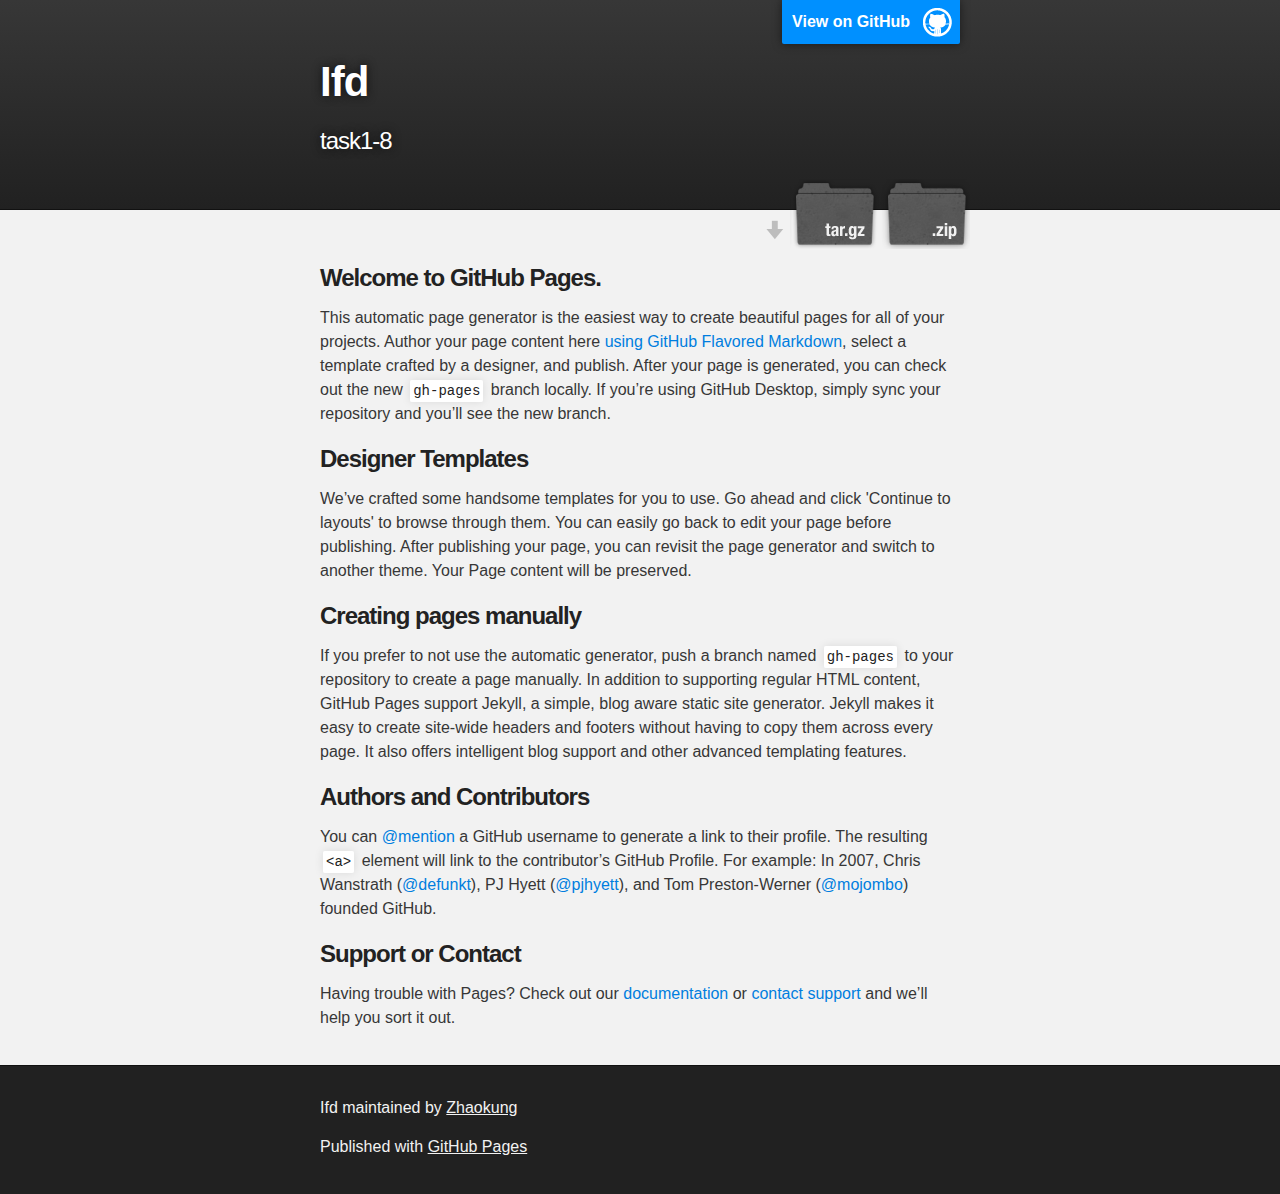
==== index.html @ 6e80ce36 "Create gh-pages branch via GitHub" ====
<!DOCTYPE html>
<html>

  <head>
    <meta charset='utf-8'>
    <meta http-equiv="X-UA-Compatible" content="chrome=1">
    <meta name="description" content="Ifd : task1-8">

    <link rel="stylesheet" type="text/css" media="screen" href="stylesheets/stylesheet.css">

    <title>Ifd</title>
  </head>

  <body>

    <!-- HEADER -->
    <div id="header_wrap" class="outer">
        <header class="inner">
          <a id="forkme_banner" href="https://github.com/Zhaokung/ifd">View on GitHub</a>

          <h1 id="project_title">Ifd</h1>
          <h2 id="project_tagline">task1-8</h2>

            <section id="downloads">
              <a class="zip_download_link" href="https://github.com/Zhaokung/ifd/zipball/master">Download this project as a .zip file</a>
              <a class="tar_download_link" href="https://github.com/Zhaokung/ifd/tarball/master">Download this project as a tar.gz file</a>
            </section>
        </header>
    </div>

    <!-- MAIN CONTENT -->
    <div id="main_content_wrap" class="outer">
      <section id="main_content" class="inner">
        <h3>
<a id="welcome-to-github-pages" class="anchor" href="#welcome-to-github-pages" aria-hidden="true"><span aria-hidden="true" class="octicon octicon-link"></span></a>Welcome to GitHub Pages.</h3>

<p>This automatic page generator is the easiest way to create beautiful pages for all of your projects. Author your page content here <a href="https://guides.github.com/features/mastering-markdown/">using GitHub Flavored Markdown</a>, select a template crafted by a designer, and publish. After your page is generated, you can check out the new <code>gh-pages</code> branch locally. If you’re using GitHub Desktop, simply sync your repository and you’ll see the new branch.</p>

<h3>
<a id="designer-templates" class="anchor" href="#designer-templates" aria-hidden="true"><span aria-hidden="true" class="octicon octicon-link"></span></a>Designer Templates</h3>

<p>We’ve crafted some handsome templates for you to use. Go ahead and click 'Continue to layouts' to browse through them. You can easily go back to edit your page before publishing. After publishing your page, you can revisit the page generator and switch to another theme. Your Page content will be preserved.</p>

<h3>
<a id="creating-pages-manually" class="anchor" href="#creating-pages-manually" aria-hidden="true"><span aria-hidden="true" class="octicon octicon-link"></span></a>Creating pages manually</h3>

<p>If you prefer to not use the automatic generator, push a branch named <code>gh-pages</code> to your repository to create a page manually. In addition to supporting regular HTML content, GitHub Pages support Jekyll, a simple, blog aware static site generator. Jekyll makes it easy to create site-wide headers and footers without having to copy them across every page. It also offers intelligent blog support and other advanced templating features.</p>

<h3>
<a id="authors-and-contributors" class="anchor" href="#authors-and-contributors" aria-hidden="true"><span aria-hidden="true" class="octicon octicon-link"></span></a>Authors and Contributors</h3>

<p>You can <a href="https://help.github.com/articles/basic-writing-and-formatting-syntax/#mentioning-users-and-teams" class="user-mention">@mention</a> a GitHub username to generate a link to their profile. The resulting <code>&lt;a&gt;</code> element will link to the contributor’s GitHub Profile. For example: In 2007, Chris Wanstrath (<a href="https://github.com/defunkt" class="user-mention">@defunkt</a>), PJ Hyett (<a href="https://github.com/pjhyett" class="user-mention">@pjhyett</a>), and Tom Preston-Werner (<a href="https://github.com/mojombo" class="user-mention">@mojombo</a>) founded GitHub.</p>

<h3>
<a id="support-or-contact" class="anchor" href="#support-or-contact" aria-hidden="true"><span aria-hidden="true" class="octicon octicon-link"></span></a>Support or Contact</h3>

<p>Having trouble with Pages? Check out our <a href="https://help.github.com/pages">documentation</a> or <a href="https://github.com/contact">contact support</a> and we’ll help you sort it out.</p>
      </section>
    </div>

    <!-- FOOTER  -->
    <div id="footer_wrap" class="outer">
      <footer class="inner">
        <p class="copyright">Ifd maintained by <a href="https://github.com/Zhaokung">Zhaokung</a></p>
        <p>Published with <a href="https://pages.github.com">GitHub Pages</a></p>
      </footer>
    </div>

    

  </body>
</html>
---- stylesheets/stylesheet.css ----
/*******************************************************************************
Slate Theme for GitHub Pages
by Jason Costello, @jsncostello
*******************************************************************************/

@import url(github-light.css);

/*******************************************************************************
MeyerWeb Reset
*******************************************************************************/

html, body, div, span, applet, object, iframe,
h1, h2, h3, h4, h5, h6, p, blockquote, pre,
a, abbr, acronym, address, big, cite, code,
del, dfn, em, img, ins, kbd, q, s, samp,
small, strike, strong, sub, sup, tt, var,
b, u, i, center,
dl, dt, dd, ol, ul, li,
fieldset, form, label, legend,
table, caption, tbody, tfoot, thead, tr, th, td,
article, aside, canvas, details, embed,
figure, figcaption, footer, header, hgroup,
menu, nav, output, ruby, section, summary,
time, mark, audio, video {
  margin: 0;
  padding: 0;
  border: 0;
  font: inherit;
  vertical-align: baseline;
}

/* HTML5 display-role reset for older browsers */
article, aside, details, figcaption, figure,
footer, header, hgroup, menu, nav, section {
  display: block;
}

ol, ul {
  list-style: none;
}

table {
  border-collapse: collapse;
  border-spacing: 0;
}

/*******************************************************************************
Theme Styles
*******************************************************************************/

body {
  box-sizing: border-box;
  color:#373737;
  background: #212121;
  font-size: 16px;
  font-family: 'Myriad Pro', Calibri, Helvetica, Arial, sans-serif;
  line-height: 1.5;
  -webkit-font-smoothing: antialiased;
}

h1, h2, h3, h4, h5, h6 {
  margin: 10px 0;
  font-weight: 700;
  color:#222222;
  font-family: 'Lucida Grande', 'Calibri', Helvetica, Arial, sans-serif;
  letter-spacing: -1px;
}

h1 {
  font-size: 36px;
  font-weight: 700;
}

h2 {
  padding-bottom: 10px;
  font-size: 32px;
  background: url('../images/bg_hr.png') repeat-x bottom;
}

h3 {
  font-size: 24px;
}

h4 {
  font-size: 21px;
}

h5 {
  font-size: 18px;
}

h6 {
  font-size: 16px;
}

p {
  margin: 10px 0 15px 0;
}

footer p {
  color: #f2f2f2;
}

a {
  text-decoration: none;
  color: #007edf;
  text-shadow: none;

  transition: color 0.5s ease;
  transition: text-shadow 0.5s ease;
  -webkit-transition: color 0.5s ease;
  -webkit-transition: text-shadow 0.5s ease;
  -moz-transition: color 0.5s ease;
  -moz-transition: text-shadow 0.5s ease;
  -o-transition: color 0.5s ease;
  -o-transition: text-shadow 0.5s ease;
  -ms-transition: color 0.5s ease;
  -ms-transition: text-shadow 0.5s ease;
}

a:hover, a:focus {text-decoration: underline;}

footer a {
  color: #F2F2F2;
  text-decoration: underline;
}

em {
  font-style: italic;
}

strong {
  font-weight: bold;
}

img {
  position: relative;
  margin: 0 auto;
  max-width: 739px;
  padding: 5px;
  margin: 10px 0 10px 0;
  border: 1px solid #ebebeb;

  box-shadow: 0 0 5px #ebebeb;
  -webkit-box-shadow: 0 0 5px #ebebeb;
  -moz-box-shadow: 0 0 5px #ebebeb;
  -o-box-shadow: 0 0 5px #ebebeb;
  -ms-box-shadow: 0 0 5px #ebebeb;
}

p img {
  display: inline;
  margin: 0;
  padding: 0;
  vertical-align: middle;
  text-align: center;
  border: none;
}

pre, code {
  width: 100%;
  color: #222;
  background-color: #fff;

  font-family: Monaco, "Bitstream Vera Sans Mono", "Lucida Console", Terminal, monospace;
  font-size: 14px;

  border-radius: 2px;
  -moz-border-radius: 2px;
  -webkit-border-radius: 2px;
}

pre {
  width: 100%;
  padding: 10px;
  box-shadow: 0 0 10px rgba(0,0,0,.1);
  overflow: auto;
}

code {
  padding: 3px;
  margin: 0 3px;
  box-shadow: 0 0 10px rgba(0,0,0,.1);
}

pre code {
  display: block;
  box-shadow: none;
}

blockquote {
  color: #666;
  margin-bottom: 20px;
  padding: 0 0 0 20px;
  border-left: 3px solid #bbb;
}


ul, ol, dl {
  margin-bottom: 15px
}

ul {
  list-style-position: inside;
  list-style: disc;
  padding-left: 20px;
}

ol {
  list-style-position: inside;
  list-style: decimal;
  padding-left: 20px;
}

dl dt {
  font-weight: bold;
}

dl dd {
  padding-left: 20px;
  font-style: italic;
}

dl p {
  padding-left: 20px;
  font-style: italic;
}

hr {
  height: 1px;
  margin-bottom: 5px;
  border: none;
  background: url('../images/bg_hr.png') repeat-x center;
}

table {
  border: 1px solid #373737;
  margin-bottom: 20px;
  text-align: left;
 }

th {
  font-family: 'Lucida Grande', 'Helvetica Neue', Helvetica, Arial, sans-serif;
  padding: 10px;
  background: #373737;
  color: #fff;
 }

td {
  padding: 10px;
  border: 1px solid #373737;
 }

form {
  background: #f2f2f2;
  padding: 20px;
}

/*******************************************************************************
Full-Width Styles
*******************************************************************************/

.outer {
  width: 100%;
}

.inner {
  position: relative;
  max-width: 640px;
  padding: 20px 10px;
  margin: 0 auto;
}

#forkme_banner {
  display: block;
  position: absolute;
  top:0;
  right: 10px;
  z-index: 10;
  padding: 10px 50px 10px 10px;
  color: #fff;
  background: url('../images/blacktocat.png') #0090ff no-repeat 95% 50%;
  font-weight: 700;
  box-shadow: 0 0 10px rgba(0,0,0,.5);
  border-bottom-left-radius: 2px;
  border-bottom-right-radius: 2px;
}

#header_wrap {
  background: #212121;
  background: -moz-linear-gradient(top, #373737, #212121);
  background: -webkit-linear-gradient(top, #373737, #212121);
  background: -ms-linear-gradient(top, #373737, #212121);
  background: -o-linear-gradient(top, #373737, #212121);
  background: linear-gradient(top, #373737, #212121);
}

#header_wrap .inner {
  padding: 50px 10px 30px 10px;
}

#project_title {
  margin: 0;
  color: #fff;
  font-size: 42px;
  font-weight: 700;
  text-shadow: #111 0px 0px 10px;
}

#project_tagline {
  color: #fff;
  font-size: 24px;
  font-weight: 300;
  background: none;
  text-shadow: #111 0px 0px 10px;
}

#downloads {
  position: absolute;
  width: 210px;
  z-index: 10;
  bottom: -40px;
  right: 0;
  height: 70px;
  background: url('../images/icon_download.png') no-repeat 0% 90%;
}

.zip_download_link {
  display: block;
  float: right;
  width: 90px;
  height:70px;
  text-indent: -5000px;
  overflow: hidden;
  background: url(../images/sprite_download.png) no-repeat bottom left;
}

.tar_download_link {
  display: block;
  float: right;
  width: 90px;
  height:70px;
  text-indent: -5000px;
  overflow: hidden;
  background: url(../images/sprite_download.png) no-repeat bottom right;
  margin-left: 10px;
}

.zip_download_link:hover {
  background: url(../images/sprite_download.png) no-repeat top left;
}

.tar_download_link:hover {
  background: url(../images/sprite_download.png) no-repeat top right;
}

#main_content_wrap {
  background: #f2f2f2;
  border-top: 1px solid #111;
  border-bottom: 1px solid #111;
}

#main_content {
  padding-top: 40px;
}

#footer_wrap {
  background: #212121;
}



/*******************************************************************************
Small Device Styles
*******************************************************************************/

@media screen and (max-width: 480px) {
  body {
    font-size:14px;
  }

  #downloads {
    display: none;
  }

  .inner {
    min-width: 320px;
    max-width: 480px;
  }

  #project_title {
  font-size: 32px;
  }

  h1 {
    font-size: 28px;
  }

  h2 {
    font-size: 24px;
  }

  h3 {
    font-size: 21px;
  }

  h4 {
    font-size: 18px;
  }

  h5 {
    font-size: 14px;
  }

  h6 {
    font-size: 12px;
  }

  code, pre {
    min-width: 320px;
    max-width: 480px;
    font-size: 11px;
  }

}
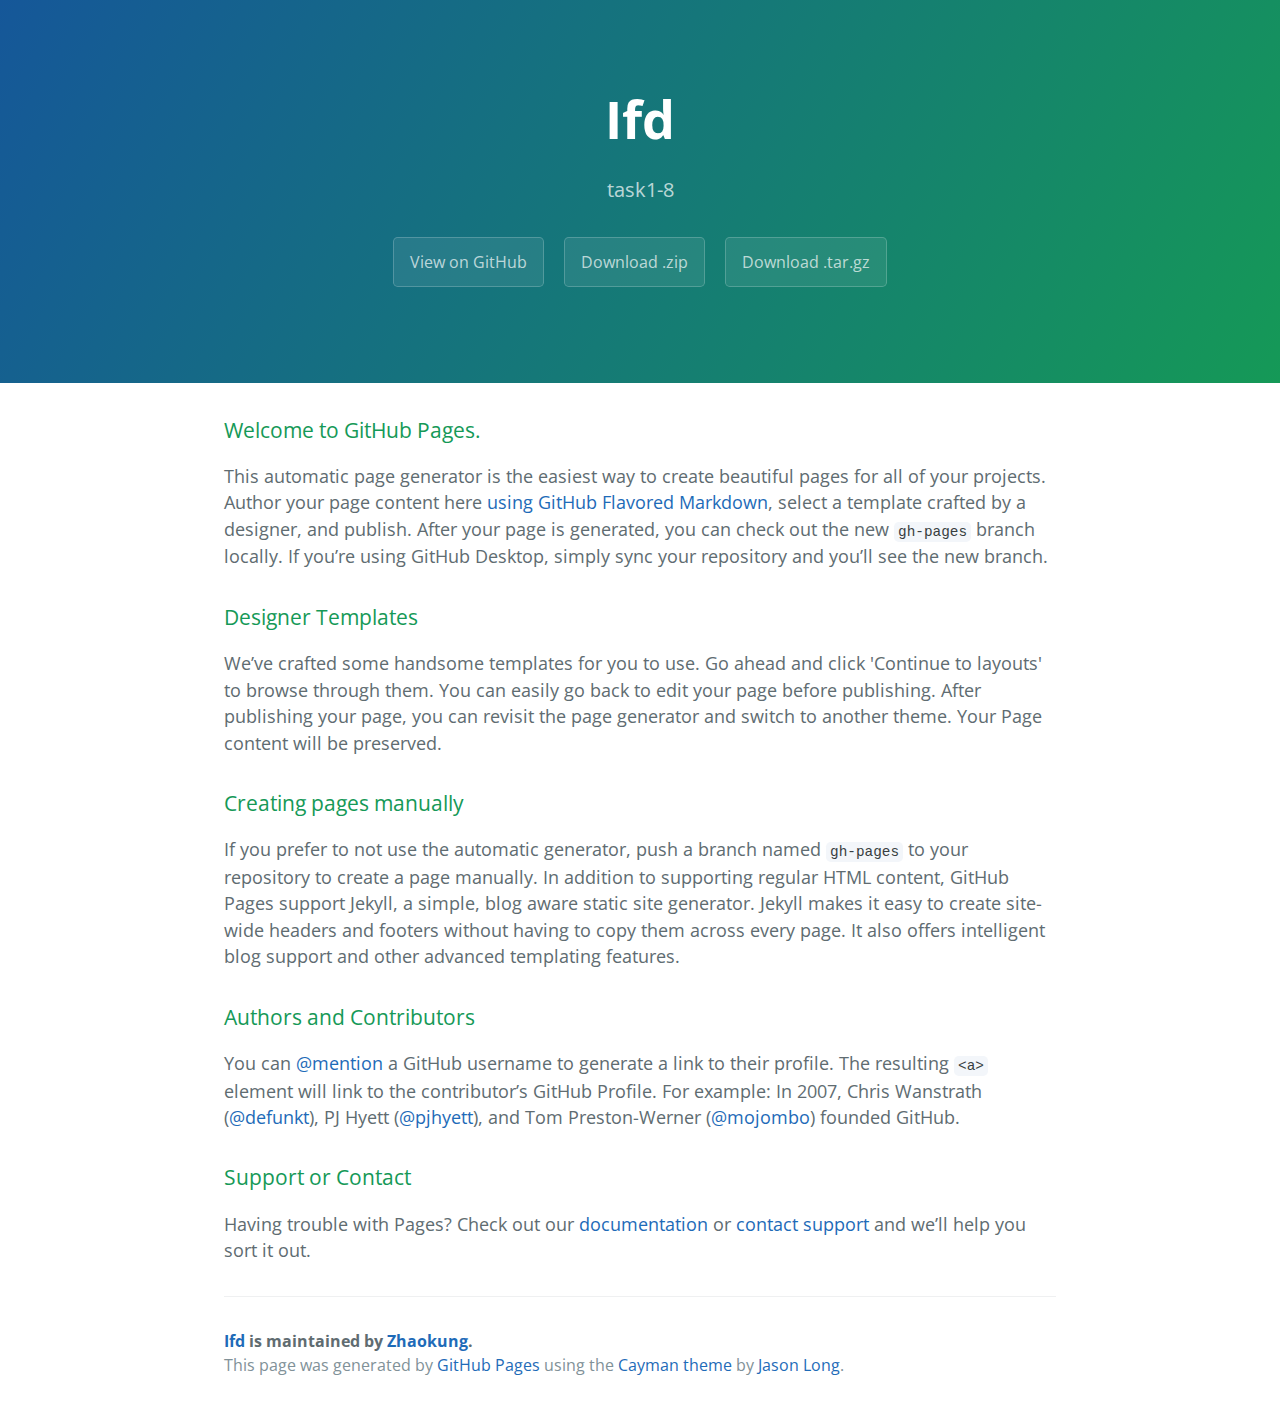
==== commit 63d2fb65: "Create gh-pages branch via GitHub" ====
--- a/index.html
+++ b/index.html
@@ -1,37 +1,25 @@
 <!DOCTYPE html>
-<html>
+<html lang="en-us">
+  <head>
+    <meta charset="UTF-8">
+    <title>Ifd by Zhaokung</title>
+    <meta name="viewport" content="width=device-width, initial-scale=1">
+    <link rel="stylesheet" type="text/css" href="stylesheets/normalize.css" media="screen">
+    <link href='https://fonts.googleapis.com/css?family=Open+Sans:400,700' rel='stylesheet' type='text/css'>
+    <link rel="stylesheet" type="text/css" href="stylesheets/stylesheet.css" media="screen">
+    <link rel="stylesheet" type="text/css" href="stylesheets/github-light.css" media="screen">
+  </head>
+  <body>
+    <section class="page-header">
+      <h1 class="project-name">Ifd</h1>
+      <h2 class="project-tagline">task1-8</h2>
+      <a href="https://github.com/Zhaokung/ifd" class="btn">View on GitHub</a>
+      <a href="https://github.com/Zhaokung/ifd/zipball/master" class="btn">Download .zip</a>
+      <a href="https://github.com/Zhaokung/ifd/tarball/master" class="btn">Download .tar.gz</a>
+    </section>
 
-  <head>
-    <meta charset='utf-8'>
-    <meta http-equiv="X-UA-Compatible" content="chrome=1">
-    <meta name="description" content="Ifd : task1-8">
-
-    <link rel="stylesheet" type="text/css" media="screen" href="stylesheets/stylesheet.css">
-
-    <title>Ifd</title>
-  </head>
-
-  <body>
-
-    <!-- HEADER -->
-    <div id="header_wrap" class="outer">
-        <header class="inner">
-          <a id="forkme_banner" href="https://github.com/Zhaokung/ifd">View on GitHub</a>
-
-          <h1 id="project_title">Ifd</h1>
-          <h2 id="project_tagline">task1-8</h2>
-
-            <section id="downloads">
-              <a class="zip_download_link" href="https://github.com/Zhaokung/ifd/zipball/master">Download this project as a .zip file</a>
-              <a class="tar_download_link" href="https://github.com/Zhaokung/ifd/tarball/master">Download this project as a tar.gz file</a>
-            </section>
-        </header>
-    </div>
-
-    <!-- MAIN CONTENT -->
-    <div id="main_content_wrap" class="outer">
-      <section id="main_content" class="inner">
-        <h3>
+    <section class="main-content">
+      <h3>
 <a id="welcome-to-github-pages" class="anchor" href="#welcome-to-github-pages" aria-hidden="true"><span aria-hidden="true" class="octicon octicon-link"></span></a>Welcome to GitHub Pages.</h3>
 
 <p>This automatic page generator is the easiest way to create beautiful pages for all of your projects. Author your page content here <a href="https://guides.github.com/features/mastering-markdown/">using GitHub Flavored Markdown</a>, select a template crafted by a designer, and publish. After your page is generated, you can check out the new <code>gh-pages</code> branch locally. If you’re using GitHub Desktop, simply sync your repository and you’ll see the new branch.</p>
@@ -55,18 +43,15 @@
 <a id="support-or-contact" class="anchor" href="#support-or-contact" aria-hidden="true"><span aria-hidden="true" class="octicon octicon-link"></span></a>Support or Contact</h3>
 
 <p>Having trouble with Pages? Check out our <a href="https://help.github.com/pages">documentation</a> or <a href="https://github.com/contact">contact support</a> and we’ll help you sort it out.</p>
-      </section>
-    </div>
 
-    <!-- FOOTER  -->
-    <div id="footer_wrap" class="outer">
-      <footer class="inner">
-        <p class="copyright">Ifd maintained by <a href="https://github.com/Zhaokung">Zhaokung</a></p>
-        <p>Published with <a href="https://pages.github.com">GitHub Pages</a></p>
+      <footer class="site-footer">
+        <span class="site-footer-owner"><a href="https://github.com/Zhaokung/ifd">Ifd</a> is maintained by <a href="https://github.com/Zhaokung">Zhaokung</a>.</span>
+
+        <span class="site-footer-credits">This page was generated by <a href="https://pages.github.com">GitHub Pages</a> using the <a href="https://github.com/jasonlong/cayman-theme">Cayman theme</a> by <a href="https://twitter.com/jasonlong">Jason Long</a>.</span>
       </footer>
-    </div>
 
-    
+    </section>
 
+  
   </body>
 </html>
--- a/stylesheets/stylesheet.css
+++ b/stylesheets/stylesheet.css
@@ -1,425 +1,245 @@
-/*******************************************************************************
-Slate Theme for GitHub Pages
-by Jason Costello, @jsncostello
-*******************************************************************************/
-
-@import url(github-light.css);
-
-/*******************************************************************************
-MeyerWeb Reset
-*******************************************************************************/
-
-html, body, div, span, applet, object, iframe,
-h1, h2, h3, h4, h5, h6, p, blockquote, pre,
-a, abbr, acronym, address, big, cite, code,
-del, dfn, em, img, ins, kbd, q, s, samp,
-small, strike, strong, sub, sup, tt, var,
-b, u, i, center,
-dl, dt, dd, ol, ul, li,
-fieldset, form, label, legend,
-table, caption, tbody, tfoot, thead, tr, th, td,
-article, aside, canvas, details, embed,
-figure, figcaption, footer, header, hgroup,
-menu, nav, output, ruby, section, summary,
-time, mark, audio, video {
+* {
+  box-sizing: border-box; }
+
+body {
+  padding: 0;
   margin: 0;
+  font-family: "Open Sans", "Helvetica Neue", Helvetica, Arial, sans-serif;
+  font-size: 16px;
+  line-height: 1.5;
+  color: #606c71; }
+
+a {
+  color: #1e6bb8;
+  text-decoration: none; }
+  a:hover {
+    text-decoration: underline; }
+
+.btn {
+  display: inline-block;
+  margin-bottom: 1rem;
+  color: rgba(255, 255, 255, 0.7);
+  background-color: rgba(255, 255, 255, 0.08);
+  border-color: rgba(255, 255, 255, 0.2);
+  border-style: solid;
+  border-width: 1px;
+  border-radius: 0.3rem;
+  transition: color 0.2s, background-color 0.2s, border-color 0.2s; }
+  .btn + .btn {
+    margin-left: 1rem; }
+
+.btn:hover {
+  color: rgba(255, 255, 255, 0.8);
+  text-decoration: none;
+  background-color: rgba(255, 255, 255, 0.2);
+  border-color: rgba(255, 255, 255, 0.3); }
+
+@media screen and (min-width: 64em) {
+  .btn {
+    padding: 0.75rem 1rem; } }
+
+@media screen and (min-width: 42em) and (max-width: 64em) {
+  .btn {
+    padding: 0.6rem 0.9rem;
+    font-size: 0.9rem; } }
+
+@media screen and (max-width: 42em) {
+  .btn {
+    display: block;
+    width: 100%;
+    padding: 0.75rem;
+    font-size: 0.9rem; }
+    .btn + .btn {
+      margin-top: 1rem;
+      margin-left: 0; } }
+
+.page-header {
+  color: #fff;
+  text-align: center;
+  background-color: #159957;
+  background-image: linear-gradient(120deg, #155799, #159957); }
+
+@media screen and (min-width: 64em) {
+  .page-header {
+    padding: 5rem 6rem; } }
+
+@media screen and (min-width: 42em) and (max-width: 64em) {
+  .page-header {
+    padding: 3rem 4rem; } }
+
+@media screen and (max-width: 42em) {
+  .page-header {
+    padding: 2rem 1rem; } }
+
+.project-name {
+  margin-top: 0;
+  margin-bottom: 0.1rem; }
+
+@media screen and (min-width: 64em) {
+  .project-name {
+    font-size: 3.25rem; } }
+
+@media screen and (min-width: 42em) and (max-width: 64em) {
+  .project-name {
+    font-size: 2.25rem; } }
+
+@media screen and (max-width: 42em) {
+  .project-name {
+    font-size: 1.75rem; } }
+
+.project-tagline {
+  margin-bottom: 2rem;
+  font-weight: normal;
+  opacity: 0.7; }
+
+@media screen and (min-width: 64em) {
+  .project-tagline {
+    font-size: 1.25rem; } }
+
+@media screen and (min-width: 42em) and (max-width: 64em) {
+  .project-tagline {
+    font-size: 1.15rem; } }
+
+@media screen and (max-width: 42em) {
+  .project-tagline {
+    font-size: 1rem; } }
+
+.main-content :first-child {
+  margin-top: 0; }
+.main-content img {
+  max-width: 100%; }
+.main-content h1, .main-content h2, .main-content h3, .main-content h4, .main-content h5, .main-content h6 {
+  margin-top: 2rem;
+  margin-bottom: 1rem;
+  font-weight: normal;
+  color: #159957; }
+.main-content p {
+  margin-bottom: 1em; }
+.main-content code {
+  padding: 2px 4px;
+  font-family: Consolas, "Liberation Mono", Menlo, Courier, monospace;
+  font-size: 0.9rem;
+  color: #383e41;
+  background-color: #f3f6fa;
+  border-radius: 0.3rem; }
+.main-content pre {
+  padding: 0.8rem;
+  margin-top: 0;
+  margin-bottom: 1rem;
+  font: 1rem Consolas, "Liberation Mono", Menlo, Courier, monospace;
+  color: #567482;
+  word-wrap: normal;
+  background-color: #f3f6fa;
+  border: solid 1px #dce6f0;
+  border-radius: 0.3rem; }
+  .main-content pre > code {
+    padding: 0;
+    margin: 0;
+    font-size: 0.9rem;
+    color: #567482;
+    word-break: normal;
+    white-space: pre;
+    background: transparent;
+    border: 0; }
+.main-content .highlight {
+  margin-bottom: 1rem; }
+  .main-content .highlight pre {
+    margin-bottom: 0;
+    word-break: normal; }
+.main-content .highlight pre, .main-content pre {
+  padding: 0.8rem;
+  overflow: auto;
+  font-size: 0.9rem;
+  line-height: 1.45;
+  border-radius: 0.3rem; }
+.main-content pre code, .main-content pre tt {
+  display: inline;
+  max-width: initial;
   padding: 0;
-  border: 0;
-  font: inherit;
-  vertical-align: baseline;
-}
-
-/* HTML5 display-role reset for older browsers */
-article, aside, details, figcaption, figure,
-footer, header, hgroup, menu, nav, section {
+  margin: 0;
+  overflow: initial;
+  line-height: inherit;
+  word-wrap: normal;
+  background-color: transparent;
+  border: 0; }
+  .main-content pre code:before, .main-content pre code:after, .main-content pre tt:before, .main-content pre tt:after {
+    content: normal; }
+.main-content ul, .main-content ol {
+  margin-top: 0; }
+.main-content blockquote {
+  padding: 0 1rem;
+  margin-left: 0;
+  color: #819198;
+  border-left: 0.3rem solid #dce6f0; }
+  .main-content blockquote > :first-child {
+    margin-top: 0; }
+  .main-content blockquote > :last-child {
+    margin-bottom: 0; }
+.main-content table {
   display: block;
-}
-
-ol, ul {
-  list-style: none;
-}
-
-table {
-  border-collapse: collapse;
-  border-spacing: 0;
-}
-
-/*******************************************************************************
-Theme Styles
-*******************************************************************************/
-
-body {
-  box-sizing: border-box;
-  color:#373737;
-  background: #212121;
-  font-size: 16px;
-  font-family: 'Myriad Pro', Calibri, Helvetica, Arial, sans-serif;
-  line-height: 1.5;
-  -webkit-font-smoothing: antialiased;
-}
-
-h1, h2, h3, h4, h5, h6 {
-  margin: 10px 0;
-  font-weight: 700;
-  color:#222222;
-  font-family: 'Lucida Grande', 'Calibri', Helvetica, Arial, sans-serif;
-  letter-spacing: -1px;
-}
-
-h1 {
-  font-size: 36px;
-  font-weight: 700;
-}
-
-h2 {
-  padding-bottom: 10px;
-  font-size: 32px;
-  background: url('../images/bg_hr.png') repeat-x bottom;
-}
-
-h3 {
-  font-size: 24px;
-}
-
-h4 {
-  font-size: 21px;
-}
-
-h5 {
-  font-size: 18px;
-}
-
-h6 {
-  font-size: 16px;
-}
-
-p {
-  margin: 10px 0 15px 0;
-}
-
-footer p {
-  color: #f2f2f2;
-}
-
-a {
-  text-decoration: none;
-  color: #007edf;
-  text-shadow: none;
-
-  transition: color 0.5s ease;
-  transition: text-shadow 0.5s ease;
-  -webkit-transition: color 0.5s ease;
-  -webkit-transition: text-shadow 0.5s ease;
-  -moz-transition: color 0.5s ease;
-  -moz-transition: text-shadow 0.5s ease;
-  -o-transition: color 0.5s ease;
-  -o-transition: text-shadow 0.5s ease;
-  -ms-transition: color 0.5s ease;
-  -ms-transition: text-shadow 0.5s ease;
-}
-
-a:hover, a:focus {text-decoration: underline;}
-
-footer a {
-  color: #F2F2F2;
-  text-decoration: underline;
-}
-
-em {
-  font-style: italic;
-}
-
-strong {
-  font-weight: bold;
-}
-
-img {
-  position: relative;
-  margin: 0 auto;
-  max-width: 739px;
-  padding: 5px;
-  margin: 10px 0 10px 0;
-  border: 1px solid #ebebeb;
-
-  box-shadow: 0 0 5px #ebebeb;
-  -webkit-box-shadow: 0 0 5px #ebebeb;
-  -moz-box-shadow: 0 0 5px #ebebeb;
-  -o-box-shadow: 0 0 5px #ebebeb;
-  -ms-box-shadow: 0 0 5px #ebebeb;
-}
-
-p img {
-  display: inline;
-  margin: 0;
+  width: 100%;
+  overflow: auto;
+  word-break: normal;
+  word-break: keep-all; }
+  .main-content table th {
+    font-weight: bold; }
+  .main-content table th, .main-content table td {
+    padding: 0.5rem 1rem;
+    border: 1px solid #e9ebec; }
+.main-content dl {
+  padding: 0; }
+  .main-content dl dt {
+    padding: 0;
+    margin-top: 1rem;
+    font-size: 1rem;
+    font-weight: bold; }
+  .main-content dl dd {
+    padding: 0;
+    margin-bottom: 1rem; }
+.main-content hr {
+  height: 2px;
   padding: 0;
-  vertical-align: middle;
-  text-align: center;
-  border: none;
-}
-
-pre, code {
-  width: 100%;
-  color: #222;
-  background-color: #fff;
-
-  font-family: Monaco, "Bitstream Vera Sans Mono", "Lucida Console", Terminal, monospace;
-  font-size: 14px;
-
-  border-radius: 2px;
-  -moz-border-radius: 2px;
-  -webkit-border-radius: 2px;
-}
-
-pre {
-  width: 100%;
-  padding: 10px;
-  box-shadow: 0 0 10px rgba(0,0,0,.1);
-  overflow: auto;
-}
-
-code {
-  padding: 3px;
-  margin: 0 3px;
-  box-shadow: 0 0 10px rgba(0,0,0,.1);
-}
-
-pre code {
+  margin: 1rem 0;
+  background-color: #eff0f1;
+  border: 0; }
+
+@media screen and (min-width: 64em) {
+  .main-content {
+    max-width: 64rem;
+    padding: 2rem 6rem;
+    margin: 0 auto;
+    font-size: 1.1rem; } }
+
+@media screen and (min-width: 42em) and (max-width: 64em) {
+  .main-content {
+    padding: 2rem 4rem;
+    font-size: 1.1rem; } }
+
+@media screen and (max-width: 42em) {
+  .main-content {
+    padding: 2rem 1rem;
+    font-size: 1rem; } }
+
+.site-footer {
+  padding-top: 2rem;
+  margin-top: 2rem;
+  border-top: solid 1px #eff0f1; }
+
+.site-footer-owner {
   display: block;
-  box-shadow: none;
-}
-
-blockquote {
-  color: #666;
-  margin-bottom: 20px;
-  padding: 0 0 0 20px;
-  border-left: 3px solid #bbb;
-}
-
-
-ul, ol, dl {
-  margin-bottom: 15px
-}
-
-ul {
-  list-style-position: inside;
-  list-style: disc;
-  padding-left: 20px;
-}
-
-ol {
-  list-style-position: inside;
-  list-style: decimal;
-  padding-left: 20px;
-}
-
-dl dt {
-  font-weight: bold;
-}
-
-dl dd {
-  padding-left: 20px;
-  font-style: italic;
-}
-
-dl p {
-  padding-left: 20px;
-  font-style: italic;
-}
-
-hr {
-  height: 1px;
-  margin-bottom: 5px;
-  border: none;
-  background: url('../images/bg_hr.png') repeat-x center;
-}
-
-table {
-  border: 1px solid #373737;
-  margin-bottom: 20px;
-  text-align: left;
- }
-
-th {
-  font-family: 'Lucida Grande', 'Helvetica Neue', Helvetica, Arial, sans-serif;
-  padding: 10px;
-  background: #373737;
-  color: #fff;
- }
-
-td {
-  padding: 10px;
-  border: 1px solid #373737;
- }
-
-form {
-  background: #f2f2f2;
-  padding: 20px;
-}
-
-/*******************************************************************************
-Full-Width Styles
-*******************************************************************************/
-
-.outer {
-  width: 100%;
-}
-
-.inner {
-  position: relative;
-  max-width: 640px;
-  padding: 20px 10px;
-  margin: 0 auto;
-}
-
-#forkme_banner {
-  display: block;
-  position: absolute;
-  top:0;
-  right: 10px;
-  z-index: 10;
-  padding: 10px 50px 10px 10px;
-  color: #fff;
-  background: url('../images/blacktocat.png') #0090ff no-repeat 95% 50%;
-  font-weight: 700;
-  box-shadow: 0 0 10px rgba(0,0,0,.5);
-  border-bottom-left-radius: 2px;
-  border-bottom-right-radius: 2px;
-}
-
-#header_wrap {
-  background: #212121;
-  background: -moz-linear-gradient(top, #373737, #212121);
-  background: -webkit-linear-gradient(top, #373737, #212121);
-  background: -ms-linear-gradient(top, #373737, #212121);
-  background: -o-linear-gradient(top, #373737, #212121);
-  background: linear-gradient(top, #373737, #212121);
-}
-
-#header_wrap .inner {
-  padding: 50px 10px 30px 10px;
-}
-
-#project_title {
-  margin: 0;
-  color: #fff;
-  font-size: 42px;
-  font-weight: 700;
-  text-shadow: #111 0px 0px 10px;
-}
-
-#project_tagline {
-  color: #fff;
-  font-size: 24px;
-  font-weight: 300;
-  background: none;
-  text-shadow: #111 0px 0px 10px;
-}
-
-#downloads {
-  position: absolute;
-  width: 210px;
-  z-index: 10;
-  bottom: -40px;
-  right: 0;
-  height: 70px;
-  background: url('../images/icon_download.png') no-repeat 0% 90%;
-}
-
-.zip_download_link {
-  display: block;
-  float: right;
-  width: 90px;
-  height:70px;
-  text-indent: -5000px;
-  overflow: hidden;
-  background: url(../images/sprite_download.png) no-repeat bottom left;
-}
-
-.tar_download_link {
-  display: block;
-  float: right;
-  width: 90px;
-  height:70px;
-  text-indent: -5000px;
-  overflow: hidden;
-  background: url(../images/sprite_download.png) no-repeat bottom right;
-  margin-left: 10px;
-}
-
-.zip_download_link:hover {
-  background: url(../images/sprite_download.png) no-repeat top left;
-}
-
-.tar_download_link:hover {
-  background: url(../images/sprite_download.png) no-repeat top right;
-}
-
-#main_content_wrap {
-  background: #f2f2f2;
-  border-top: 1px solid #111;
-  border-bottom: 1px solid #111;
-}
-
-#main_content {
-  padding-top: 40px;
-}
-
-#footer_wrap {
-  background: #212121;
-}
-
-
-
-/*******************************************************************************
-Small Device Styles
-*******************************************************************************/
-
-@media screen and (max-width: 480px) {
-  body {
-    font-size:14px;
-  }
-
-  #downloads {
-    display: none;
-  }
-
-  .inner {
-    min-width: 320px;
-    max-width: 480px;
-  }
-
-  #project_title {
-  font-size: 32px;
-  }
-
-  h1 {
-    font-size: 28px;
-  }
-
-  h2 {
-    font-size: 24px;
-  }
-
-  h3 {
-    font-size: 21px;
-  }
-
-  h4 {
-    font-size: 18px;
-  }
-
-  h5 {
-    font-size: 14px;
-  }
-
-  h6 {
-    font-size: 12px;
-  }
-
-  code, pre {
-    min-width: 320px;
-    max-width: 480px;
-    font-size: 11px;
-  }
-
-}
+  font-weight: bold; }
+
+.site-footer-credits {
+  color: #819198; }
+
+@media screen and (min-width: 64em) {
+  .site-footer {
+    font-size: 1rem; } }
+
+@media screen and (min-width: 42em) and (max-width: 64em) {
+  .site-footer {
+    font-size: 1rem; } }
+
+@media screen and (max-width: 42em) {
+  .site-footer {
+    font-size: 0.9rem; } }
--- a/stylesheets/github-light.css
+++ b/stylesheets/github-light.css
@@ -0,0 +1,116 @@
+/*
+   Copyright 2014 GitHub Inc.
+
+   Licensed under the Apache License, Version 2.0 (the "License");
+   you may not use this file except in compliance with the License.
+   You may obtain a copy of the License at
+
+       http://www.apache.org/licenses/LICENSE-2.0
+
+   Unless required by applicable law or agreed to in writing, software
+   distributed under the License is distributed on an "AS IS" BASIS,
+   WITHOUT WARRANTIES OR CONDITIONS OF ANY KIND, either express or implied.
+   See the License for the specific language governing permissions and
+   limitations under the License.
+
+*/
+
+.pl-c /* comment */ {
+  color: #969896;
+}
+
+.pl-c1      /* constant, markup.raw, meta.diff.header, meta.module-reference, meta.property-name, support, support.constant, support.variable, variable.other.constant */,
+.pl-s .pl-v /* string variable */ {
+  color: #0086b3;
+}
+
+.pl-e  /* entity */,
+.pl-en /* entity.name */ {
+  color: #795da3;
+}
+
+.pl-s .pl-s1 /* string source */,
+.pl-smi      /* storage.modifier.import, storage.modifier.package, storage.type.java, variable.other, variable.parameter.function */ {
+  color: #333;
+}
+
+.pl-ent /* entity.name.tag */ {
+  color: #63a35c;
+}
+
+.pl-k /* keyword, storage, storage.type */ {
+  color: #a71d5d;
+}
+
+.pl-pds              /* punctuation.definition.string, string.regexp.character-class */,
+.pl-s                /* string */,
+.pl-s .pl-pse .pl-s1 /* string punctuation.section.embedded source */,
+.pl-sr               /* string.regexp */,
+.pl-sr .pl-cce       /* string.regexp constant.character.escape */,
+.pl-sr .pl-sra       /* string.regexp string.regexp.arbitrary-repitition */,
+.pl-sr .pl-sre       /* string.regexp source.ruby.embedded */ {
+  color: #183691;
+}
+
+.pl-v /* variable */ {
+  color: #ed6a43;
+}
+
+.pl-id /* invalid.deprecated */ {
+  color: #b52a1d;
+}
+
+.pl-ii /* invalid.illegal */ {
+  background-color: #b52a1d;
+  color: #f8f8f8;
+}
+
+.pl-sr .pl-cce /* string.regexp constant.character.escape */ {
+  color: #63a35c;
+  font-weight: bold;
+}
+
+.pl-ml /* markup.list */ {
+  color: #693a17;
+}
+
+.pl-mh        /* markup.heading */,
+.pl-mh .pl-en /* markup.heading entity.name */,
+.pl-ms        /* meta.separator */ {
+  color: #1d3e81;
+  font-weight: bold;
+}
+
+.pl-mq /* markup.quote */ {
+  color: #008080;
+}
+
+.pl-mi /* markup.italic */ {
+  color: #333;
+  font-style: italic;
+}
+
+.pl-mb /* markup.bold */ {
+  color: #333;
+  font-weight: bold;
+}
+
+.pl-md /* markup.deleted, meta.diff.header.from-file */ {
+  background-color: #ffecec;
+  color: #bd2c00;
+}
+
+.pl-mi1 /* markup.inserted, meta.diff.header.to-file */ {
+  background-color: #eaffea;
+  color: #55a532;
+}
+
+.pl-mdr /* meta.diff.range */ {
+  color: #795da3;
+  font-weight: bold;
+}
+
+.pl-mo /* meta.output */ {
+  color: #1d3e81;
+}
+
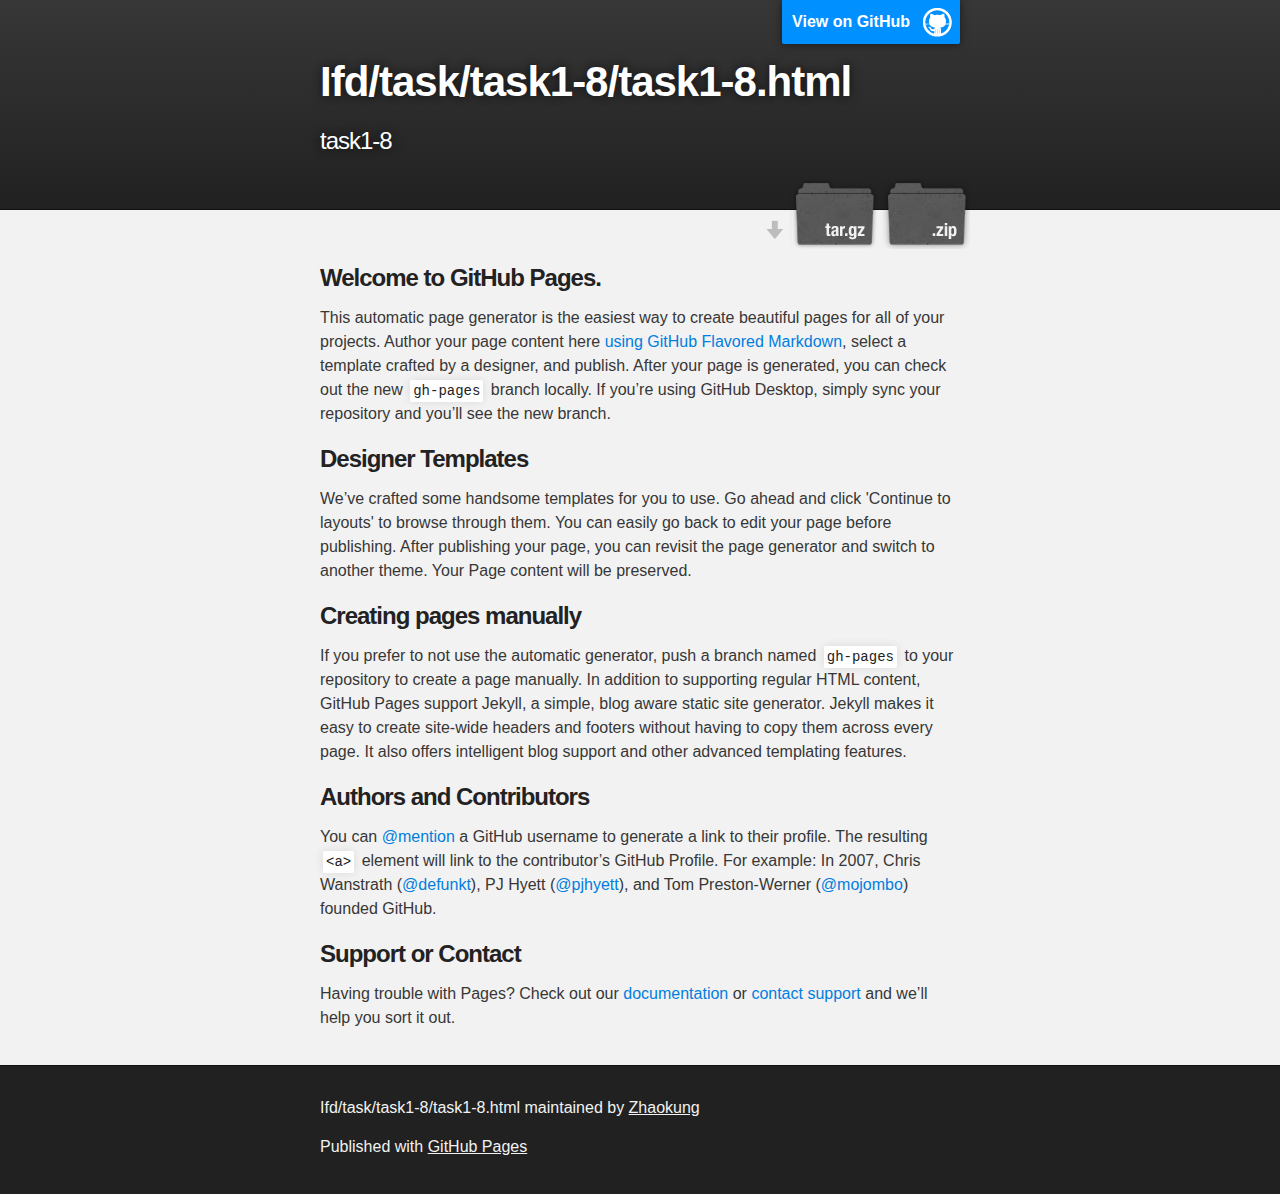
==== commit 1676f60b: "Create gh-pages branch via GitHub" ====
--- a/index.html
+++ b/index.html
@@ -1,25 +1,37 @@
 <!DOCTYPE html>
-<html lang="en-us">
+<html>
+
   <head>
-    <meta charset="UTF-8">
-    <title>Ifd by Zhaokung</title>
-    <meta name="viewport" content="width=device-width, initial-scale=1">
-    <link rel="stylesheet" type="text/css" href="stylesheets/normalize.css" media="screen">
-    <link href='https://fonts.googleapis.com/css?family=Open+Sans:400,700' rel='stylesheet' type='text/css'>
-    <link rel="stylesheet" type="text/css" href="stylesheets/stylesheet.css" media="screen">
-    <link rel="stylesheet" type="text/css" href="stylesheets/github-light.css" media="screen">
+    <meta charset='utf-8'>
+    <meta http-equiv="X-UA-Compatible" content="chrome=1">
+    <meta name="description" content="Ifd/task/task1-8/task1-8.html : task1-8">
+
+    <link rel="stylesheet" type="text/css" media="screen" href="stylesheets/stylesheet.css">
+
+    <title>Ifd/task/task1-8/task1-8.html</title>
   </head>
+
   <body>
-    <section class="page-header">
-      <h1 class="project-name">Ifd</h1>
-      <h2 class="project-tagline">task1-8</h2>
-      <a href="https://github.com/Zhaokung/ifd" class="btn">View on GitHub</a>
-      <a href="https://github.com/Zhaokung/ifd/zipball/master" class="btn">Download .zip</a>
-      <a href="https://github.com/Zhaokung/ifd/tarball/master" class="btn">Download .tar.gz</a>
-    </section>
 
-    <section class="main-content">
-      <h3>
+    <!-- HEADER -->
+    <div id="header_wrap" class="outer">
+        <header class="inner">
+          <a id="forkme_banner" href="https://github.com/Zhaokung/ifd">View on GitHub</a>
+
+          <h1 id="project_title">Ifd/task/task1-8/task1-8.html</h1>
+          <h2 id="project_tagline">task1-8</h2>
+
+            <section id="downloads">
+              <a class="zip_download_link" href="https://github.com/Zhaokung/ifd/zipball/master">Download this project as a .zip file</a>
+              <a class="tar_download_link" href="https://github.com/Zhaokung/ifd/tarball/master">Download this project as a tar.gz file</a>
+            </section>
+        </header>
+    </div>
+
+    <!-- MAIN CONTENT -->
+    <div id="main_content_wrap" class="outer">
+      <section id="main_content" class="inner">
+        <h3>
 <a id="welcome-to-github-pages" class="anchor" href="#welcome-to-github-pages" aria-hidden="true"><span aria-hidden="true" class="octicon octicon-link"></span></a>Welcome to GitHub Pages.</h3>
 
 <p>This automatic page generator is the easiest way to create beautiful pages for all of your projects. Author your page content here <a href="https://guides.github.com/features/mastering-markdown/">using GitHub Flavored Markdown</a>, select a template crafted by a designer, and publish. After your page is generated, you can check out the new <code>gh-pages</code> branch locally. If you’re using GitHub Desktop, simply sync your repository and you’ll see the new branch.</p>
@@ -43,15 +55,18 @@
 <a id="support-or-contact" class="anchor" href="#support-or-contact" aria-hidden="true"><span aria-hidden="true" class="octicon octicon-link"></span></a>Support or Contact</h3>
 
 <p>Having trouble with Pages? Check out our <a href="https://help.github.com/pages">documentation</a> or <a href="https://github.com/contact">contact support</a> and we’ll help you sort it out.</p>
+      </section>
+    </div>
 
-      <footer class="site-footer">
-        <span class="site-footer-owner"><a href="https://github.com/Zhaokung/ifd">Ifd</a> is maintained by <a href="https://github.com/Zhaokung">Zhaokung</a>.</span>
+    <!-- FOOTER  -->
+    <div id="footer_wrap" class="outer">
+      <footer class="inner">
+        <p class="copyright">Ifd/task/task1-8/task1-8.html maintained by <a href="https://github.com/Zhaokung">Zhaokung</a></p>
+        <p>Published with <a href="https://pages.github.com">GitHub Pages</a></p>
+      </footer>
+    </div>
 
-        <span class="site-footer-credits">This page was generated by <a href="https://pages.github.com">GitHub Pages</a> using the <a href="https://github.com/jasonlong/cayman-theme">Cayman theme</a> by <a href="https://twitter.com/jasonlong">Jason Long</a>.</span>
-      </footer>
+    
 
-    </section>
-
-  
   </body>
 </html>
--- a/stylesheets/stylesheet.css
+++ b/stylesheets/stylesheet.css
@@ -1,245 +1,425 @@
-* {
-  box-sizing: border-box; }
+/*******************************************************************************
+Slate Theme for GitHub Pages
+by Jason Costello, @jsncostello
+*******************************************************************************/
+
+@import url(github-light.css);
+
+/*******************************************************************************
+MeyerWeb Reset
+*******************************************************************************/
+
+html, body, div, span, applet, object, iframe,
+h1, h2, h3, h4, h5, h6, p, blockquote, pre,
+a, abbr, acronym, address, big, cite, code,
+del, dfn, em, img, ins, kbd, q, s, samp,
+small, strike, strong, sub, sup, tt, var,
+b, u, i, center,
+dl, dt, dd, ol, ul, li,
+fieldset, form, label, legend,
+table, caption, tbody, tfoot, thead, tr, th, td,
+article, aside, canvas, details, embed,
+figure, figcaption, footer, header, hgroup,
+menu, nav, output, ruby, section, summary,
+time, mark, audio, video {
+  margin: 0;
+  padding: 0;
+  border: 0;
+  font: inherit;
+  vertical-align: baseline;
+}
+
+/* HTML5 display-role reset for older browsers */
+article, aside, details, figcaption, figure,
+footer, header, hgroup, menu, nav, section {
+  display: block;
+}
+
+ol, ul {
+  list-style: none;
+}
+
+table {
+  border-collapse: collapse;
+  border-spacing: 0;
+}
+
+/*******************************************************************************
+Theme Styles
+*******************************************************************************/
 
 body {
+  box-sizing: border-box;
+  color:#373737;
+  background: #212121;
+  font-size: 16px;
+  font-family: 'Myriad Pro', Calibri, Helvetica, Arial, sans-serif;
+  line-height: 1.5;
+  -webkit-font-smoothing: antialiased;
+}
+
+h1, h2, h3, h4, h5, h6 {
+  margin: 10px 0;
+  font-weight: 700;
+  color:#222222;
+  font-family: 'Lucida Grande', 'Calibri', Helvetica, Arial, sans-serif;
+  letter-spacing: -1px;
+}
+
+h1 {
+  font-size: 36px;
+  font-weight: 700;
+}
+
+h2 {
+  padding-bottom: 10px;
+  font-size: 32px;
+  background: url('../images/bg_hr.png') repeat-x bottom;
+}
+
+h3 {
+  font-size: 24px;
+}
+
+h4 {
+  font-size: 21px;
+}
+
+h5 {
+  font-size: 18px;
+}
+
+h6 {
+  font-size: 16px;
+}
+
+p {
+  margin: 10px 0 15px 0;
+}
+
+footer p {
+  color: #f2f2f2;
+}
+
+a {
+  text-decoration: none;
+  color: #007edf;
+  text-shadow: none;
+
+  transition: color 0.5s ease;
+  transition: text-shadow 0.5s ease;
+  -webkit-transition: color 0.5s ease;
+  -webkit-transition: text-shadow 0.5s ease;
+  -moz-transition: color 0.5s ease;
+  -moz-transition: text-shadow 0.5s ease;
+  -o-transition: color 0.5s ease;
+  -o-transition: text-shadow 0.5s ease;
+  -ms-transition: color 0.5s ease;
+  -ms-transition: text-shadow 0.5s ease;
+}
+
+a:hover, a:focus {text-decoration: underline;}
+
+footer a {
+  color: #F2F2F2;
+  text-decoration: underline;
+}
+
+em {
+  font-style: italic;
+}
+
+strong {
+  font-weight: bold;
+}
+
+img {
+  position: relative;
+  margin: 0 auto;
+  max-width: 739px;
+  padding: 5px;
+  margin: 10px 0 10px 0;
+  border: 1px solid #ebebeb;
+
+  box-shadow: 0 0 5px #ebebeb;
+  -webkit-box-shadow: 0 0 5px #ebebeb;
+  -moz-box-shadow: 0 0 5px #ebebeb;
+  -o-box-shadow: 0 0 5px #ebebeb;
+  -ms-box-shadow: 0 0 5px #ebebeb;
+}
+
+p img {
+  display: inline;
+  margin: 0;
   padding: 0;
+  vertical-align: middle;
+  text-align: center;
+  border: none;
+}
+
+pre, code {
+  width: 100%;
+  color: #222;
+  background-color: #fff;
+
+  font-family: Monaco, "Bitstream Vera Sans Mono", "Lucida Console", Terminal, monospace;
+  font-size: 14px;
+
+  border-radius: 2px;
+  -moz-border-radius: 2px;
+  -webkit-border-radius: 2px;
+}
+
+pre {
+  width: 100%;
+  padding: 10px;
+  box-shadow: 0 0 10px rgba(0,0,0,.1);
+  overflow: auto;
+}
+
+code {
+  padding: 3px;
+  margin: 0 3px;
+  box-shadow: 0 0 10px rgba(0,0,0,.1);
+}
+
+pre code {
+  display: block;
+  box-shadow: none;
+}
+
+blockquote {
+  color: #666;
+  margin-bottom: 20px;
+  padding: 0 0 0 20px;
+  border-left: 3px solid #bbb;
+}
+
+
+ul, ol, dl {
+  margin-bottom: 15px
+}
+
+ul {
+  list-style-position: inside;
+  list-style: disc;
+  padding-left: 20px;
+}
+
+ol {
+  list-style-position: inside;
+  list-style: decimal;
+  padding-left: 20px;
+}
+
+dl dt {
+  font-weight: bold;
+}
+
+dl dd {
+  padding-left: 20px;
+  font-style: italic;
+}
+
+dl p {
+  padding-left: 20px;
+  font-style: italic;
+}
+
+hr {
+  height: 1px;
+  margin-bottom: 5px;
+  border: none;
+  background: url('../images/bg_hr.png') repeat-x center;
+}
+
+table {
+  border: 1px solid #373737;
+  margin-bottom: 20px;
+  text-align: left;
+ }
+
+th {
+  font-family: 'Lucida Grande', 'Helvetica Neue', Helvetica, Arial, sans-serif;
+  padding: 10px;
+  background: #373737;
+  color: #fff;
+ }
+
+td {
+  padding: 10px;
+  border: 1px solid #373737;
+ }
+
+form {
+  background: #f2f2f2;
+  padding: 20px;
+}
+
+/*******************************************************************************
+Full-Width Styles
+*******************************************************************************/
+
+.outer {
+  width: 100%;
+}
+
+.inner {
+  position: relative;
+  max-width: 640px;
+  padding: 20px 10px;
+  margin: 0 auto;
+}
+
+#forkme_banner {
+  display: block;
+  position: absolute;
+  top:0;
+  right: 10px;
+  z-index: 10;
+  padding: 10px 50px 10px 10px;
+  color: #fff;
+  background: url('../images/blacktocat.png') #0090ff no-repeat 95% 50%;
+  font-weight: 700;
+  box-shadow: 0 0 10px rgba(0,0,0,.5);
+  border-bottom-left-radius: 2px;
+  border-bottom-right-radius: 2px;
+}
+
+#header_wrap {
+  background: #212121;
+  background: -moz-linear-gradient(top, #373737, #212121);
+  background: -webkit-linear-gradient(top, #373737, #212121);
+  background: -ms-linear-gradient(top, #373737, #212121);
+  background: -o-linear-gradient(top, #373737, #212121);
+  background: linear-gradient(top, #373737, #212121);
+}
+
+#header_wrap .inner {
+  padding: 50px 10px 30px 10px;
+}
+
+#project_title {
   margin: 0;
-  font-family: "Open Sans", "Helvetica Neue", Helvetica, Arial, sans-serif;
-  font-size: 16px;
-  line-height: 1.5;
-  color: #606c71; }
-
-a {
-  color: #1e6bb8;
-  text-decoration: none; }
-  a:hover {
-    text-decoration: underline; }
-
-.btn {
-  display: inline-block;
-  margin-bottom: 1rem;
-  color: rgba(255, 255, 255, 0.7);
-  background-color: rgba(255, 255, 255, 0.08);
-  border-color: rgba(255, 255, 255, 0.2);
-  border-style: solid;
-  border-width: 1px;
-  border-radius: 0.3rem;
-  transition: color 0.2s, background-color 0.2s, border-color 0.2s; }
-  .btn + .btn {
-    margin-left: 1rem; }
-
-.btn:hover {
-  color: rgba(255, 255, 255, 0.8);
-  text-decoration: none;
-  background-color: rgba(255, 255, 255, 0.2);
-  border-color: rgba(255, 255, 255, 0.3); }
-
-@media screen and (min-width: 64em) {
-  .btn {
-    padding: 0.75rem 1rem; } }
-
-@media screen and (min-width: 42em) and (max-width: 64em) {
-  .btn {
-    padding: 0.6rem 0.9rem;
-    font-size: 0.9rem; } }
-
-@media screen and (max-width: 42em) {
-  .btn {
-    display: block;
-    width: 100%;
-    padding: 0.75rem;
-    font-size: 0.9rem; }
-    .btn + .btn {
-      margin-top: 1rem;
-      margin-left: 0; } }
-
-.page-header {
   color: #fff;
-  text-align: center;
-  background-color: #159957;
-  background-image: linear-gradient(120deg, #155799, #159957); }
-
-@media screen and (min-width: 64em) {
-  .page-header {
-    padding: 5rem 6rem; } }
-
-@media screen and (min-width: 42em) and (max-width: 64em) {
-  .page-header {
-    padding: 3rem 4rem; } }
-
-@media screen and (max-width: 42em) {
-  .page-header {
-    padding: 2rem 1rem; } }
-
-.project-name {
-  margin-top: 0;
-  margin-bottom: 0.1rem; }
-
-@media screen and (min-width: 64em) {
-  .project-name {
-    font-size: 3.25rem; } }
-
-@media screen and (min-width: 42em) and (max-width: 64em) {
-  .project-name {
-    font-size: 2.25rem; } }
-
-@media screen and (max-width: 42em) {
-  .project-name {
-    font-size: 1.75rem; } }
-
-.project-tagline {
-  margin-bottom: 2rem;
-  font-weight: normal;
-  opacity: 0.7; }
-
-@media screen and (min-width: 64em) {
-  .project-tagline {
-    font-size: 1.25rem; } }
-
-@media screen and (min-width: 42em) and (max-width: 64em) {
-  .project-tagline {
-    font-size: 1.15rem; } }
-
-@media screen and (max-width: 42em) {
-  .project-tagline {
-    font-size: 1rem; } }
-
-.main-content :first-child {
-  margin-top: 0; }
-.main-content img {
-  max-width: 100%; }
-.main-content h1, .main-content h2, .main-content h3, .main-content h4, .main-content h5, .main-content h6 {
-  margin-top: 2rem;
-  margin-bottom: 1rem;
-  font-weight: normal;
-  color: #159957; }
-.main-content p {
-  margin-bottom: 1em; }
-.main-content code {
-  padding: 2px 4px;
-  font-family: Consolas, "Liberation Mono", Menlo, Courier, monospace;
-  font-size: 0.9rem;
-  color: #383e41;
-  background-color: #f3f6fa;
-  border-radius: 0.3rem; }
-.main-content pre {
-  padding: 0.8rem;
-  margin-top: 0;
-  margin-bottom: 1rem;
-  font: 1rem Consolas, "Liberation Mono", Menlo, Courier, monospace;
-  color: #567482;
-  word-wrap: normal;
-  background-color: #f3f6fa;
-  border: solid 1px #dce6f0;
-  border-radius: 0.3rem; }
-  .main-content pre > code {
-    padding: 0;
-    margin: 0;
-    font-size: 0.9rem;
-    color: #567482;
-    word-break: normal;
-    white-space: pre;
-    background: transparent;
-    border: 0; }
-.main-content .highlight {
-  margin-bottom: 1rem; }
-  .main-content .highlight pre {
-    margin-bottom: 0;
-    word-break: normal; }
-.main-content .highlight pre, .main-content pre {
-  padding: 0.8rem;
-  overflow: auto;
-  font-size: 0.9rem;
-  line-height: 1.45;
-  border-radius: 0.3rem; }
-.main-content pre code, .main-content pre tt {
-  display: inline;
-  max-width: initial;
-  padding: 0;
-  margin: 0;
-  overflow: initial;
-  line-height: inherit;
-  word-wrap: normal;
-  background-color: transparent;
-  border: 0; }
-  .main-content pre code:before, .main-content pre code:after, .main-content pre tt:before, .main-content pre tt:after {
-    content: normal; }
-.main-content ul, .main-content ol {
-  margin-top: 0; }
-.main-content blockquote {
-  padding: 0 1rem;
-  margin-left: 0;
-  color: #819198;
-  border-left: 0.3rem solid #dce6f0; }
-  .main-content blockquote > :first-child {
-    margin-top: 0; }
-  .main-content blockquote > :last-child {
-    margin-bottom: 0; }
-.main-content table {
+  font-size: 42px;
+  font-weight: 700;
+  text-shadow: #111 0px 0px 10px;
+}
+
+#project_tagline {
+  color: #fff;
+  font-size: 24px;
+  font-weight: 300;
+  background: none;
+  text-shadow: #111 0px 0px 10px;
+}
+
+#downloads {
+  position: absolute;
+  width: 210px;
+  z-index: 10;
+  bottom: -40px;
+  right: 0;
+  height: 70px;
+  background: url('../images/icon_download.png') no-repeat 0% 90%;
+}
+
+.zip_download_link {
   display: block;
-  width: 100%;
-  overflow: auto;
-  word-break: normal;
-  word-break: keep-all; }
-  .main-content table th {
-    font-weight: bold; }
-  .main-content table th, .main-content table td {
-    padding: 0.5rem 1rem;
-    border: 1px solid #e9ebec; }
-.main-content dl {
-  padding: 0; }
-  .main-content dl dt {
-    padding: 0;
-    margin-top: 1rem;
-    font-size: 1rem;
-    font-weight: bold; }
-  .main-content dl dd {
-    padding: 0;
-    margin-bottom: 1rem; }
-.main-content hr {
-  height: 2px;
-  padding: 0;
-  margin: 1rem 0;
-  background-color: #eff0f1;
-  border: 0; }
-
-@media screen and (min-width: 64em) {
-  .main-content {
-    max-width: 64rem;
-    padding: 2rem 6rem;
-    margin: 0 auto;
-    font-size: 1.1rem; } }
-
-@media screen and (min-width: 42em) and (max-width: 64em) {
-  .main-content {
-    padding: 2rem 4rem;
-    font-size: 1.1rem; } }
-
-@media screen and (max-width: 42em) {
-  .main-content {
-    padding: 2rem 1rem;
-    font-size: 1rem; } }
-
-.site-footer {
-  padding-top: 2rem;
-  margin-top: 2rem;
-  border-top: solid 1px #eff0f1; }
-
-.site-footer-owner {
+  float: right;
+  width: 90px;
+  height:70px;
+  text-indent: -5000px;
+  overflow: hidden;
+  background: url(../images/sprite_download.png) no-repeat bottom left;
+}
+
+.tar_download_link {
   display: block;
-  font-weight: bold; }
-
-.site-footer-credits {
-  color: #819198; }
-
-@media screen and (min-width: 64em) {
-  .site-footer {
-    font-size: 1rem; } }
-
-@media screen and (min-width: 42em) and (max-width: 64em) {
-  .site-footer {
-    font-size: 1rem; } }
-
-@media screen and (max-width: 42em) {
-  .site-footer {
-    font-size: 0.9rem; } }
+  float: right;
+  width: 90px;
+  height:70px;
+  text-indent: -5000px;
+  overflow: hidden;
+  background: url(../images/sprite_download.png) no-repeat bottom right;
+  margin-left: 10px;
+}
+
+.zip_download_link:hover {
+  background: url(../images/sprite_download.png) no-repeat top left;
+}
+
+.tar_download_link:hover {
+  background: url(../images/sprite_download.png) no-repeat top right;
+}
+
+#main_content_wrap {
+  background: #f2f2f2;
+  border-top: 1px solid #111;
+  border-bottom: 1px solid #111;
+}
+
+#main_content {
+  padding-top: 40px;
+}
+
+#footer_wrap {
+  background: #212121;
+}
+
+
+
+/*******************************************************************************
+Small Device Styles
+*******************************************************************************/
+
+@media screen and (max-width: 480px) {
+  body {
+    font-size:14px;
+  }
+
+  #downloads {
+    display: none;
+  }
+
+  .inner {
+    min-width: 320px;
+    max-width: 480px;
+  }
+
+  #project_title {
+  font-size: 32px;
+  }
+
+  h1 {
+    font-size: 28px;
+  }
+
+  h2 {
+    font-size: 24px;
+  }
+
+  h3 {
+    font-size: 21px;
+  }
+
+  h4 {
+    font-size: 18px;
+  }
+
+  h5 {
+    font-size: 14px;
+  }
+
+  h6 {
+    font-size: 12px;
+  }
+
+  code, pre {
+    min-width: 320px;
+    max-width: 480px;
+    font-size: 11px;
+  }
+
+}
